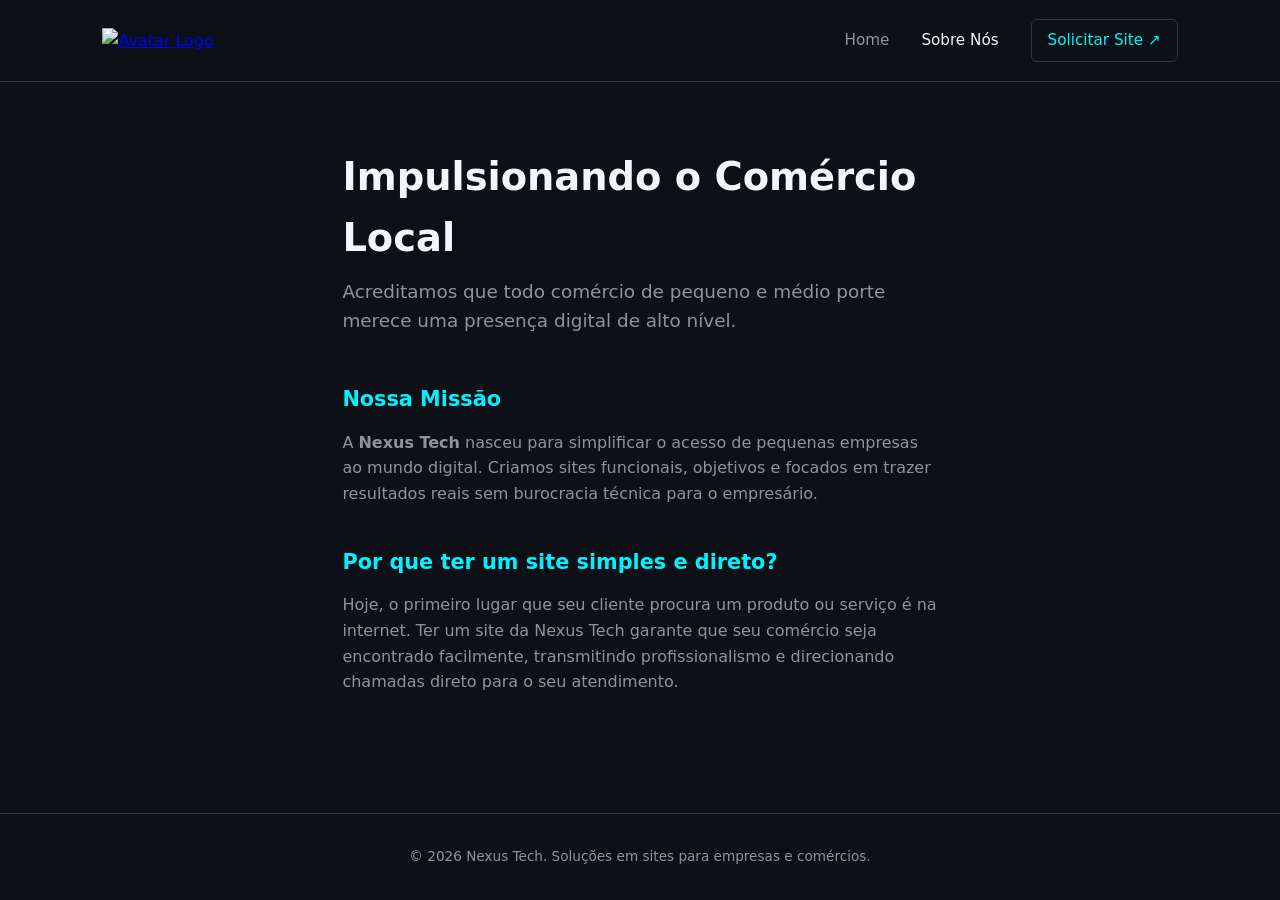
==== sobre.html @ e7c4770c "Nexus-1" ====
<!DOCTYPE html>
<html lang="pt-BR">

<head>
    <meta charset="UTF-8">
    <meta name="viewport" content="width=device-width, initial-scale=1.0">
    <title>Sobre Nós | Nexus Tech</title>
    <link rel="stylesheet" href="style.css">
</head>

<body>

    <!-- NAVBAR -->
    <header class="navbar">
        <nav class="navbar-expand-sm">
            <div class="container-fluid">
                <a class="navbar-brand" href="index.html">
                    <img src="logo.png" alt="Avatar Logo" style="width:40px;" class="rounded-pill">
                </a>
            </div>
        </nav>
        <nav class="nav-links">
            <a href="index.html">Home</a>
            <a href="sobre.html" class="active">Sobre Nós</a>
            <a href="https://wa.me/5563993018649" target="_blank" rel="noopener noreferrer" class="nav-btn">Solicitar
                Site ↗</a>
        </nav>
    </header>

    <main class="page-container">
        <section class="about-hero">
            <h1>Impulsionando o Comércio Local</h1>
            <p class="lead">Acreditamos que todo comércio de pequeno e médio porte merece uma presença digital de alto
                nível.</p>
        </section>

        <section class="about-content">
            <div class="text-block">
                <h2>Nossa Missão</h2>
                <p>A <strong>Nexus Tech</strong> nasceu para simplificar o acesso de pequenas empresas ao mundo digital.
                    Criamos sites funcionais, objetivos e focados em trazer resultados reais sem burocracia técnica para
                    o empresário.</p>
            </div>

            <div class="text-block">
                <h2>Por que ter um site simples e direto?</h2>
                <p>Hoje, o primeiro lugar que seu cliente procura um produto ou serviço é na internet. Ter um site da
                    Nexus Tech garante que seu comércio seja encontrado facilmente, transmitindo profissionalismo e
                    direcionando chamadas direto para o seu atendimento.</p>
            </div>
        </section>
    </main>

    <footer>
        <p>&copy; 2026 Nexus Tech. Soluções em sites para empresas e comércios.</p>
    </footer>


</body>

</html>
---- style.css ----
:root {
    --bg: #0d1117;
    --surface: #161b22;
    --border: #30363d;
    --primary: #00f2fe;
    --secondary: #4facfe;
    --text: #f0f6fc;
    --muted: #8b949e;
    --font: system-ui, -apple-system, BlinkMacSystemFont, "Segoe UI", Roboto, sans-serif;
}

* { margin: 0; padding: 0; box-sizing: border-box; }

body {
    background-color: var(--bg);
    color: var(--text);
    font-family: var(--font);
    line-height: 1.6;
    display: flex;
    flex-direction: column;
    min-height: 100vh;
}

/* NAVBAR */
.navbar {
    display: flex;
    justify-content: space-between;
    align-items: center;
    padding: 1.2rem 8%;
    border-bottom: 1px solid var(--border);
    background-color: rgba(13, 17, 23, 0.9);
    position: sticky;
    top: 0;
    z-index: 100;
}

.brand {
    display: flex;
    align-items: center;
    gap: 12px;
    text-decoration: none;
}

.brand-name {
    font-size: 1.2rem;
    font-weight: 800;
    letter-spacing: 1px;
    color: var(--text);
}

.brand-name span { color: var(--primary); }

.nav-links {
    display: flex;
    align-items: center;
    gap: 2rem;
}

.nav-links a {
    color: var(--muted);
    text-decoration: none;
    font-size: 0.95rem;
    transition: 0.2s;
}

.nav-links a:hover, .nav-links a.active { color: var(--text); }

.nav-btn {
    border: 1px solid var(--border);
    padding: 0.5rem 1rem;
    border-radius: 6px;
    color: var(--primary) !important;
}

.nav-btn:hover { background: var(--surface); }

/* HERO */
.hero {
    padding: 5rem 8% 3rem;
    text-align: center;
    max-width: 850px;
    margin: 0 auto;
}

.tag {
    display: inline-block;
    font-size: 0.85rem;
    color: var(--primary);
    border: 1px solid rgba(0, 242, 254, 0.2);
    padding: 4px 14px;
    border-radius: 20px;
    margin-bottom: 1.5rem;
}

.hero h1 {
    font-size: 2.8rem;
    line-height: 1.2;
    margin-bottom: 1.2rem;
    font-weight: 800;
}

.hero p {
    font-size: 1.15rem;
    color: var(--muted);
    margin-bottom: 2rem;
}

.btn-primary {
    background: linear-gradient(135deg, var(--primary), var(--secondary));
    color: #000;
    font-weight: 700;
    padding: 0.8rem 2rem;
    border-radius: 6px;
    text-decoration: none;
    display: inline-block;
    transition: transform 0.2s;
}

.btn-primary:hover { transform: translateY(-2px); }

/* SEÇÃO DOS 3 CARDS CENTRALIZADOS */
.process-section {
    padding: 4rem 8% 6rem;
    max-width: 1200px;
    margin: 0 auto;
    width: 100%;
}

.section-header {
    text-align: center;
    margin-bottom: 3rem;
}

.section-header h2 {
    font-size: 2rem;
    margin-bottom: 0.5rem;
}

.section-header p {
    color: var(--muted);
}

.cards-container {
    display: grid;
    grid-template-columns: repeat(auto-fit, minmax(280px, 1fr));
    gap: 2rem;
}

.card {
    background: var(--surface);
    border: 1px solid var(--border);
    padding: 2.5rem 2rem;
    border-radius: 12px;
    transition: transform 0.3s, border-color 0.3s;
}

.card:hover {
    transform: translateY(-5px);
    border-color: var(--primary);
}

.card-step {
    font-size: 0.8rem;
    font-weight: 700;
    color: var(--primary);
    text-transform: uppercase;
    margin-bottom: 0.8rem;
    letter-spacing: 1px;
}

.card h3 {
    font-size: 1.3rem;
    margin-bottom: 0.8rem;
}

.card p {
    color: var(--muted);
    font-size: 0.95rem;
    line-height: 1.5;
}

/* PAGINA SOBRE */
.page-container { padding: 4rem 8%; max-width: 800px; flex: 1; margin: 0 auto; }
.about-hero { margin-bottom: 3rem; }
.about-hero h1 { font-size: 2.4rem; margin-bottom: 0.5rem; }
.lead { font-size: 1.15rem; color: var(--muted); }
.text-block { margin-bottom: 2.5rem; }
.text-block h2 { font-size: 1.3rem; color: var(--primary); margin-bottom: 0.8rem; }
.text-block p { color: var(--muted); }

/* FOOTER */
footer {
    margin-top: auto;
    padding: 2rem 8%;
    border-top: 1px solid var(--border);
    color: var(--muted);
    font-size: 0.85rem;
    text-align: center;
}
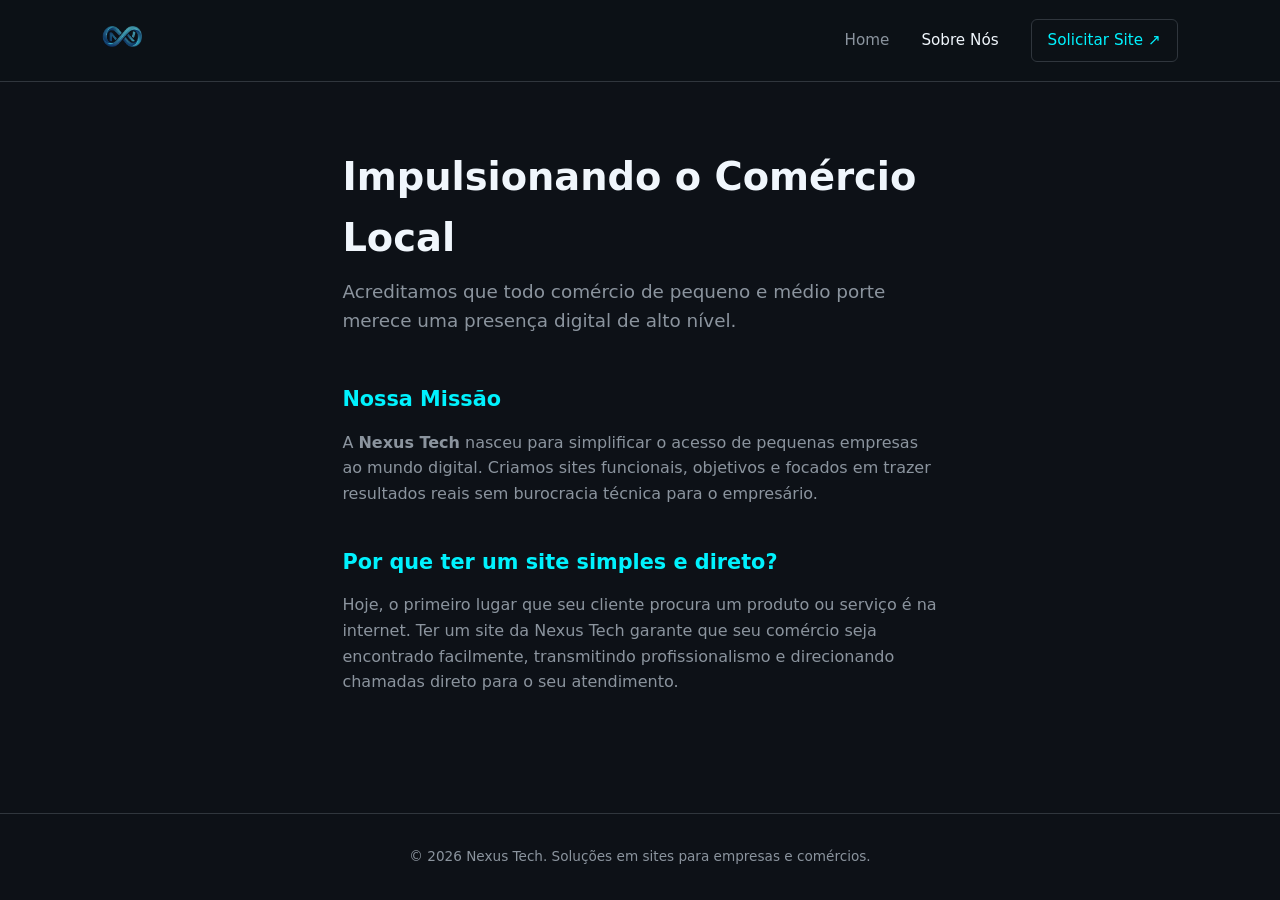
==== commit 3c8fa3da: "Fix logo image filename in sobre.html" ====
--- a/sobre.html
+++ b/sobre.html
@@ -15,7 +15,7 @@
         <nav class="navbar-expand-sm">
             <div class="container-fluid">
                 <a class="navbar-brand" href="index.html">
-                    <img src="logo.png" alt="Avatar Logo" style="width:40px;" class="rounded-pill">
+                    <img src="Logo.png" alt="Avatar Logo" style="width:40px;" class="rounded-pill">
                 </a>
             </div>
         </nav>
@@ -58,4 +58,4 @@
 
 </body>
 
-</html>+</html>
